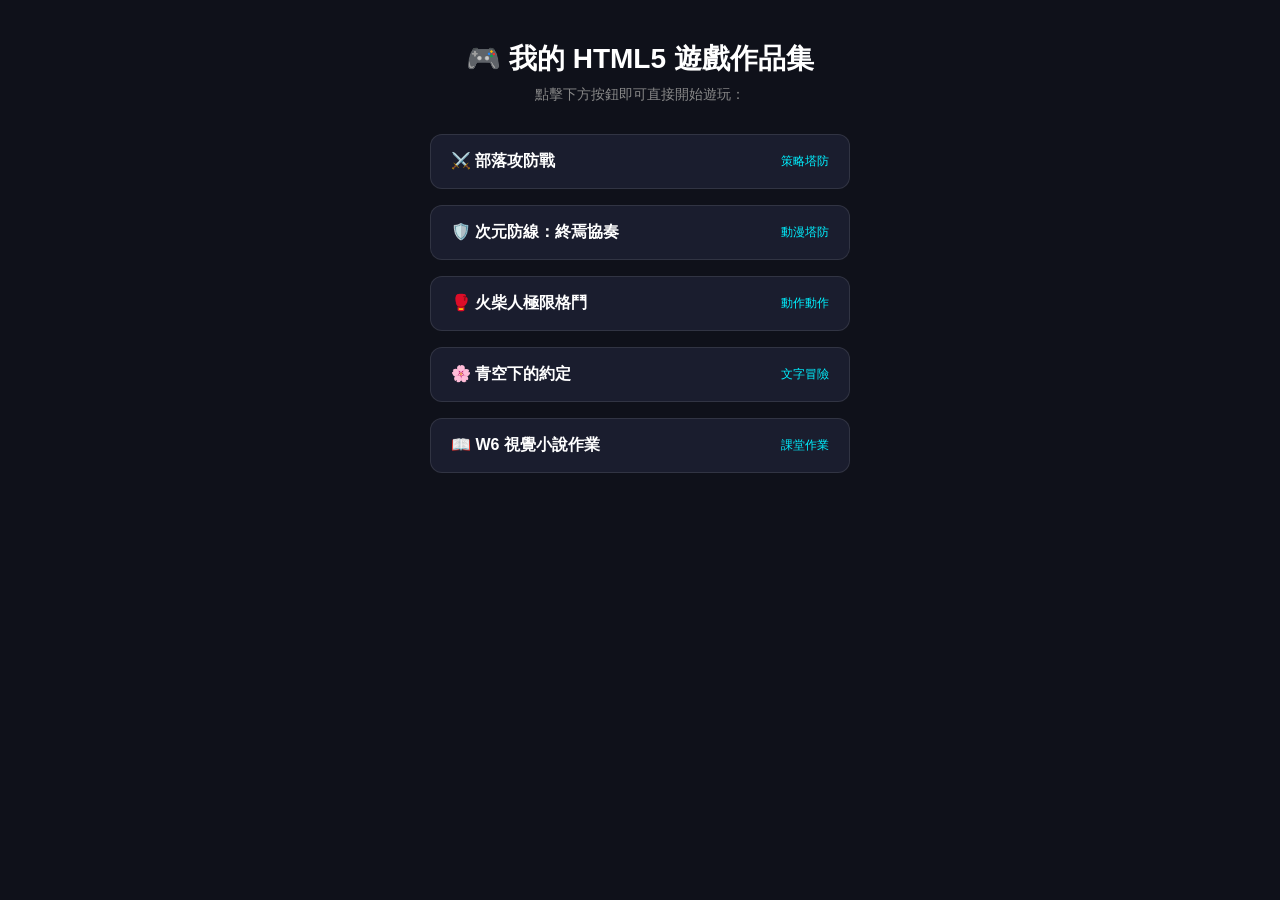
==== game/index.html @ 19d38fa5 "改完/新增遊戲" ====
<!DOCTYPE html>
<html lang="zh-TW">
<head>
  <meta charset="UTF-8">
  <meta name="viewport" content="width=device-width, initial-scale=1.0">
  <title>我的遊戲作品集</title>
  <style>
    * { box-sizing: border-box; margin: 0; padding: 0; }
    body {
      font-family: -apple-system, BlinkMacSystemFont, "Segoe UI", Roboto, sans-serif;
      background: #0f111a;
      color: #fff;
      display: flex;
      flex-direction: column;
      align-items: center;
      min-height: 100vh;
      padding: 40px 20px;
    }
    h1 { margin-bottom: 8px; font-size: 28px; }
    p { color: #888; margin-bottom: 30px; font-size: 14px; }
    .game-list {
      display: flex;
      flex-direction: column;
      gap: 16px;
      width: 100%;
      max-width: 420px;
    }
    .game-card {
      display: flex;
      align-items: center;
      justify-content: space-between;
      padding: 16px 20px;
      background: #1a1d2e;
      border: 1px solid rgba(255,255,255,0.1);
      border-radius: 12px;
      color: #fff;
      text-decoration: none;
      font-weight: 600;
      font-size: 16px;
      transition: all 0.2s ease;
    }
    .game-card:hover {
      background: #23273c;
      border-color: #00f0ff;
      transform: translateY(-2px);
      box-shadow: 0 4px 15px rgba(0,240,255,0.2);
    }
    .tag { font-size: 12px; color: #00f0ff; font-weight: normal; }
  </style>
</head>
<body>

  <h1>🎮 我的 HTML5 遊戲作品集</h1>
  <p>點擊下方按鈕即可直接開始遊玩：</p>

  <div class="game-list">
    <a class="game-card" href="clash.html">
      <span>⚔️ 部落攻防戰</span>
      <span class="tag">策略塔防</span>
    </a>

    <a class="game-card" href="tower.html">
      <span>🛡️ 次元防線：終焉協奏</span>
      <span class="tag">動漫塔防</span>
    </a>

    <a class="game-card" href="stickman.html">
      <span>🥊 火柴人極限格鬥</span>
      <span class="tag">動作動作</span>
    </a>

    <a class="game-card" href="galgame.html">
      <span>🌸 青空下的約定</span>
      <span class="tag">文字冒險</span>
    </a>

    <!-- 如果原本資料夾裡的視覺小說也要能點進去 -->
    <a class="game-card" href="W6-視覺小說檔案/index.html">
      <span>📖 W6 視覺小說作業</span>
      <span class="tag">課堂作業</span>
    </a>
  </div>

</body>
</html>
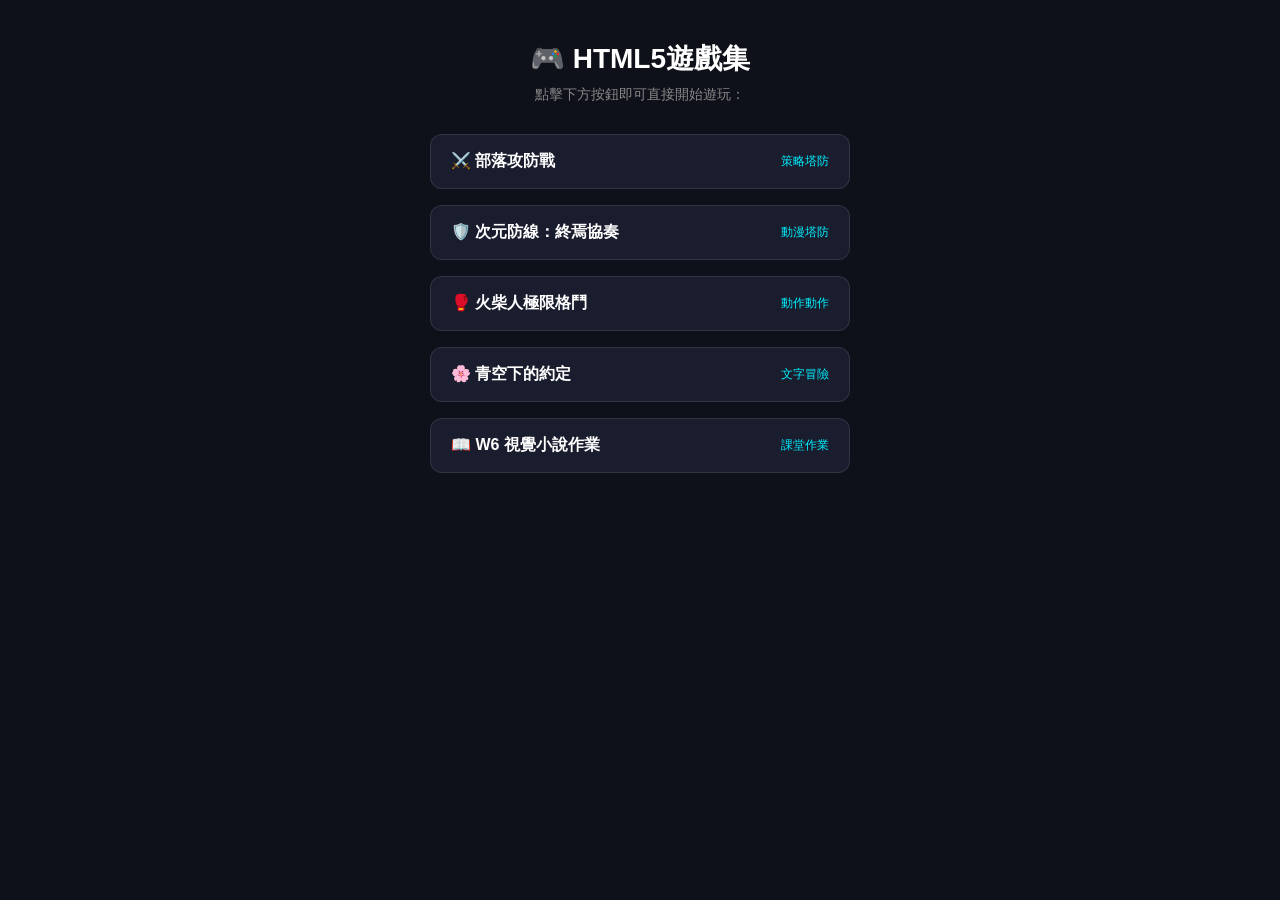
==== commit 11afc806: "修改技能" ====
--- a/game/index.html
+++ b/game/index.html
@@ -3,7 +3,7 @@
 <head>
   <meta charset="UTF-8">
   <meta name="viewport" content="width=device-width, initial-scale=1.0">
-  <title>我的遊戲作品集</title>
+  <title>網頁遊戲作品集</title>
   <style>
     * { box-sizing: border-box; margin: 0; padding: 0; }
     body {
@@ -50,7 +50,7 @@
 </head>
 <body>
 
-  <h1>🎮 我的 HTML5 遊戲作品集</h1>
+  <h1>🎮 HTML5遊戲集</h1>
   <p>點擊下方按鈕即可直接開始遊玩：</p>
 
   <div class="game-list">
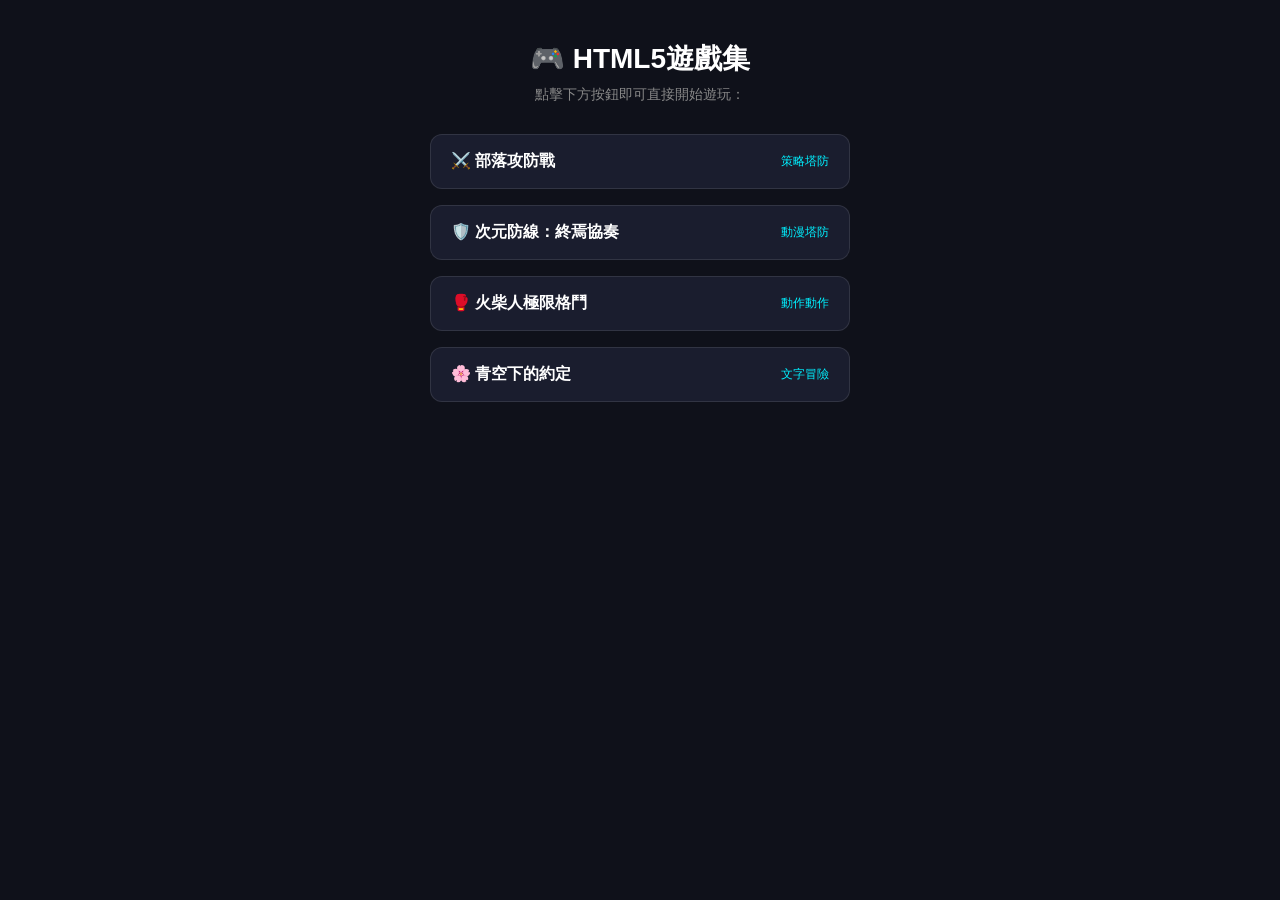
==== commit 0081fadd: "細節修正" ====
--- a/game/index.html
+++ b/game/index.html
@@ -74,11 +74,6 @@
       <span class="tag">文字冒險</span>
     </a>
 
-    <!-- 如果原本資料夾裡的視覺小說也要能點進去 -->
-    <a class="game-card" href="W6-視覺小說檔案/index.html">
-      <span>📖 W6 視覺小說作業</span>
-      <span class="tag">課堂作業</span>
-    </a>
   </div>
 
 </body>
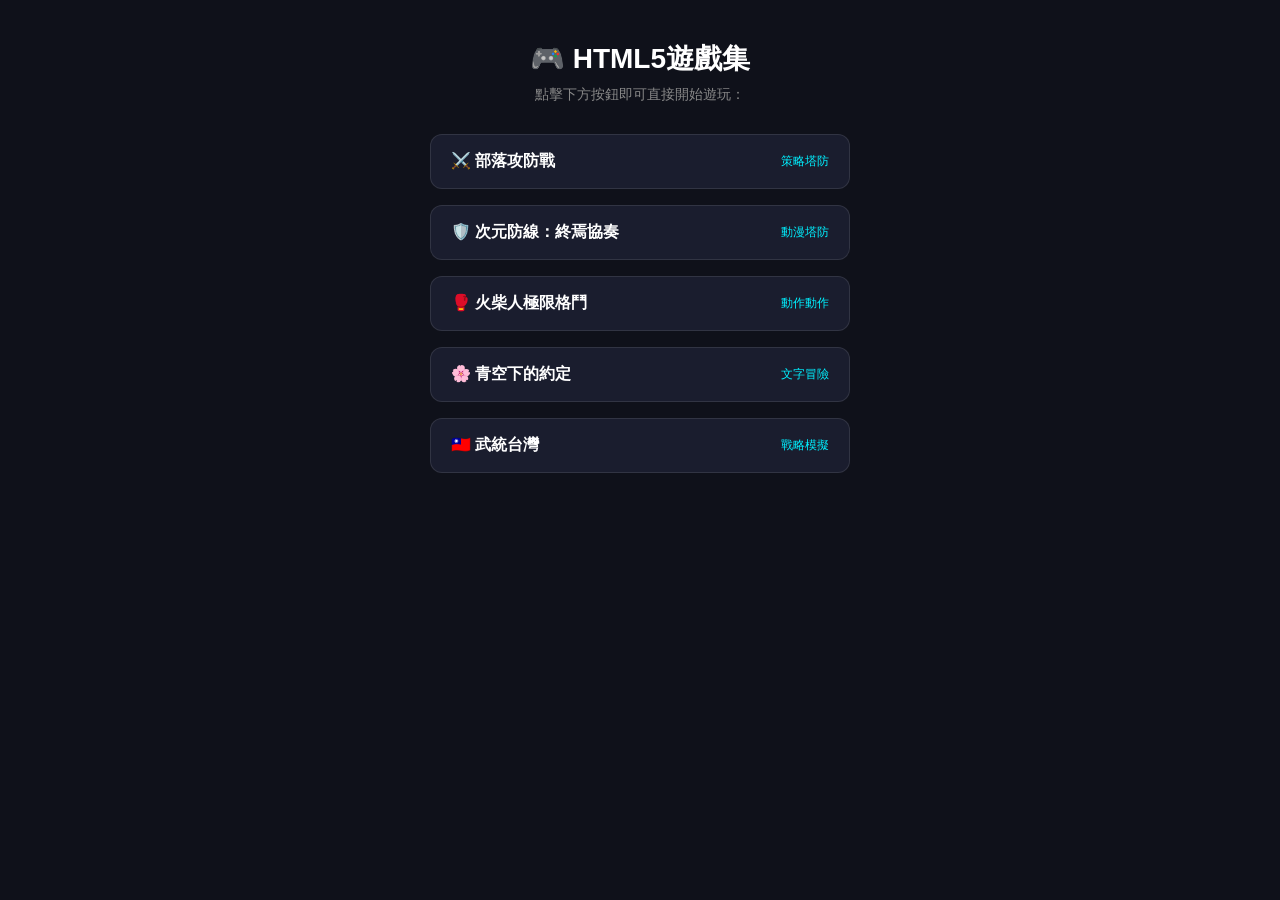
==== commit a88253bf: "Add new game card for '武統台灣'" ====
--- a/game/index.html
+++ b/game/index.html
@@ -74,6 +74,11 @@
       <span class="tag">文字冒險</span>
     </a>
 
+    <a class="game-card" href="Taiwan.html">
+      <span>🇹🇼 武統台灣</span>
+      <span class="tag">戰略模擬</span>
+    </a>
+
   </div>
 
 </body>
